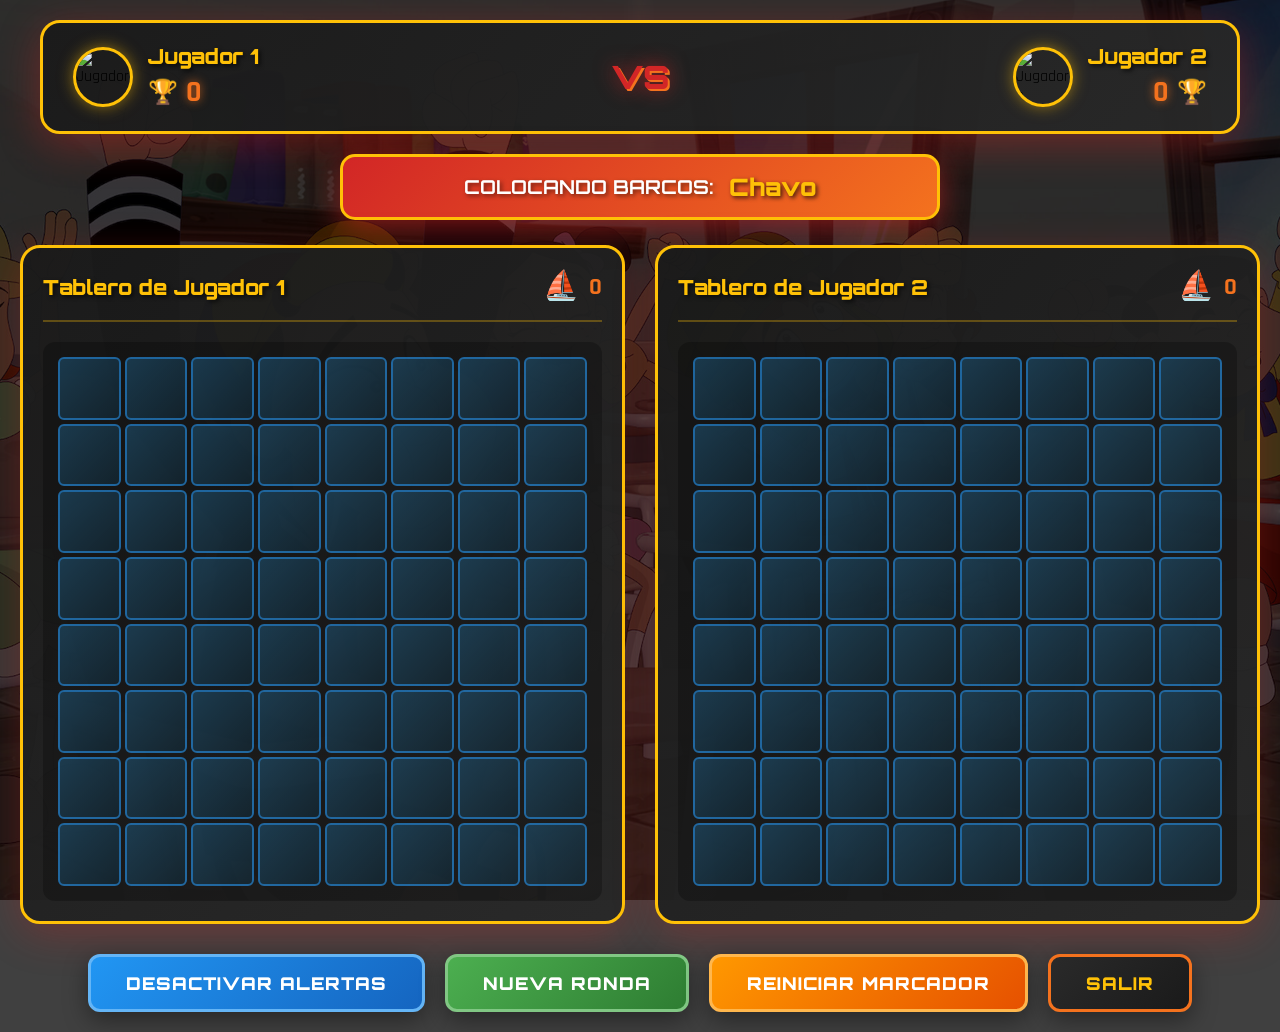
==== juego.html @ db4208f4 "Commit: Primer y único commit señores" ====
<!DOCTYPE html>
<html lang="es">

<head>
    <meta charset="UTF-8">
    <meta name="viewport" content="width=device-width, initial-scale=1.0">
    <title>Batalla Naval - CH8</title>

    <link rel="icon" type="image/x-icon" href="resources/images/logo.ico">
    <link rel="stylesheet" href="css/styles.css">
    <link rel="stylesheet" href="css/juego.css">

    <link
        href="https://fonts.googleapis.com/css2?family=Orbitron:wght@400;700;900&family=Rajdhani:wght@300;400;600;700&display=swap"
        rel="stylesheet">
</head>

<body>

    <div class="juego-container">

        <!-- Panel Superior: Marcador de Victorias -->
        <div class="marcador-victorias">
            <div class="jugador-stats jugador1-stats">
                <div class="jugador-info">
                    <div class="jugador-avatar-pequeño">
                        <img id="avatar1" src="" alt="Jugador 1">
                    </div>
                    <div class="jugador-datos">
                        <h3 id="nombreJugador1">Jugador 1</h3>
                        <div class="victorias-contador">
                            <span class="icono-trofeo">🏆</span>
                            <span id="victoriasJugador1" class="numero-victorias">0</span>
                        </div>
                    </div>
                </div>
            </div>

            <div class="vs-separator">VS</div>

            <div class="jugador-stats jugador2-stats">
                <div class="jugador-info">
                    <div class="jugador-datos">
                        <h3 id="nombreJugador2">Jugador 2</h3>
                        <div class="victorias-contador">
                            <span class="icono-trofeo">🏆</span>
                            <span id="victoriasJugador2" class="numero-victorias">0</span>
                        </div>
                    </div>
                    <div class="jugador-avatar-pequeño">
                        <img id="avatar2" src="" alt="Jugador 2">
                    </div>
                </div>
            </div>
        </div>

        <!-- Indicador de Turno Actual -->
        <div class="turno-actual">
            <div class="turno-indicator">
                <span class="texto-turno">TURNO DE:</span>
                <span id="nombreTurnoActual" class="nombre-turno">Jugador 1</span>
            </div>
        </div>

        <!-- Área de Tableros -->
        <div class="tableros-container">

            <!-- Tablero Jugador 1 -->
            <div class="tablero-wrapper">
                <div class="tablero-header">
                    <h2 id="headerJugador1">Tablero de Jugador 1</h2>
                    <div class="barcos-restantes">
                        <span>⛵</span>
                        <span id="barcosJugador1">5</span>
                    </div>
                </div>
                <div id="tableroJugador1" class="tablero"></div>
            </div>

            <!-- Tablero Jugador 2 -->
            <div class="tablero-wrapper">
                <div class="tablero-header">
                    <h2 id="headerJugador2">Tablero de Jugador 2</h2>
                    <div class="barcos-restantes">
                        <span>⛵</span>
                        <span id="barcosJugador2">5</span>
                    </div>
                </div>
                <div id="tableroJugador2" class="tablero"></div>
            </div>

        </div>

        <!-- Controles del Juego -->
        <div class="controles-juego">
            <button id="btnToggleAlertas" class="btn-control btn-toggle-alertas">
                DESACTIVAR ALERTAS
            </button>
            <button id="btnNuevaRonda" class="btn-control btn-nueva-ronda">
                NUEVA RONDA
            </button>
            <button id="btnReiniciarMarcador" class="btn-control btn-reiniciar">
                REINICIAR MARCADOR
            </button>
            <button id="btnSalir" class="btn-control btn-salir">
                SALIR
            </button>
        </div>

    </div>

    
    <script src="https://cdn.jsdelivr.net/npm/sweetalert2@11"></script>
    <script src="js/juego.js"></script>
</body>

</html>
---- css/styles.css ----
* {
  margin: 0;
  padding: 0;
  box-sizing: border-box;
}

body {
  font-family: 'Rajdhani', sans-serif;
  min-height: 100vh;
  overflow-x: hidden;
  position: relative;
}
---- css/juego.css ----
/* CONTENEDOR PRINCIPAL DEL JUEGO */
.juego-container {
    min-height: 100vh;
    background-image: url("../resources/images/config/background.jpg");
    background-size: cover;
    background-position: center;
    background-attachment: fixed;
    padding: 20px;
    position: relative;
}

.juego-container::before {
    content: '';
    position: absolute;
    top: 0;
    left: 0;
    width: 100%;
    height: 100%;
    background: rgba(0, 0, 0, 0.75);
    z-index: 0;
}

.juego-container > * {
    position: relative;
    z-index: 1;
}

/* MARCADOR DE VICTORIAS */
.marcador-victorias {
    display: flex;
    justify-content: space-between;
    align-items: center;
    max-width: 1200px;
    margin: 0 auto 20px;
    padding: 20px 30px;
    background: linear-gradient(135deg, rgba(26, 26, 26, 0.95) 0%, rgba(40, 40, 40, 0.95) 100%);
    border: 3px solid #ffc107;
    border-radius: 20px;
    box-shadow: 0 10px 40px rgba(210, 38, 38, 0.4);
}

.jugador-stats {
    flex: 1;
}

.jugador-info {
    display: flex;
    align-items: center;
    gap: 15px;
}

.jugador2-stats .jugador-info {
    flex-direction: row-reverse;
}

.jugador-avatar-pequeño {
    width: 60px;
    height: 60px;
    border-radius: 50%;
    overflow: hidden;
    border: 3px solid #ffc107;
    box-shadow: 0 0 15px rgba(255, 193, 7, 0.5);
}

.jugador-avatar-pequeño img {
    width: 100%;
    height: 100%;
    object-fit: cover;
}

.jugador-datos h3 {
    font-family: 'Orbitron', sans-serif;
    font-size: 1.3rem;
    font-weight: 900;
    color: #ffc107;
    margin: 0 0 5px 0;
    text-shadow: 2px 2px 4px rgba(0, 0, 0, 0.7);
}

.jugador2-stats .jugador-datos {
    text-align: right;
}

.victorias-contador {
    display: flex;
    align-items: center;
    gap: 8px;
    font-family: 'Rajdhani', sans-serif;
}

.jugador2-stats .victorias-contador {
    flex-direction: row-reverse;
}

.icono-trofeo {
    font-size: 1.5rem;
}

.numero-victorias {
    font-size: 1.8rem;
    font-weight: 900;
    color: #f4721e;
    text-shadow: 0 0 10px rgba(244, 114, 30, 0.8);
}

.vs-separator {
    font-family: 'Orbitron', sans-serif;
    font-size: 2rem;
    font-weight: 900;
    color: #d22626;
    text-shadow: 2px 2px 0 #f4721e, 0 0 20px rgba(210, 38, 38, 0.8);
    padding: 0 20px;
}

/* INDICADOR DE TURNO */
.turno-actual {
    max-width: 600px;
    margin: 0 auto 25px;
    padding: 15px 30px;
    background: linear-gradient(135deg, #d22626 0%, #f4721e 100%);
    border: 3px solid #ffc107;
    border-radius: 15px;
    box-shadow: 0 8px 30px rgba(210, 38, 38, 0.6);
    animation: pulse 2s ease-in-out infinite;
}

.turno-indicator {
    display: flex;
    align-items: center;
    justify-content: center;
    gap: 15px;
}

.texto-turno {
    font-family: 'Orbitron', sans-serif;
    font-size: 1.2rem;
    font-weight: 700;
    color: white;
    text-shadow: 2px 2px 4px rgba(0, 0, 0, 0.5);
}

.nombre-turno {
    font-family: 'Orbitron', sans-serif;
    font-size: 1.5rem;
    font-weight: 900;
    color: #ffc107;
    text-shadow: 2px 2px 4px rgba(0, 0, 0, 0.7);
}

@keyframes pulse {
    0%, 100% {
        box-shadow: 0 8px 30px rgba(210, 38, 38, 0.6);
    }
    50% {
        box-shadow: 0 8px 40px rgba(255, 193, 7, 0.8);
    }
}

/* TABLEROS */
.tableros-container {
    display: grid;
    grid-template-columns: repeat(2, 1fr);
    gap: 30px;
    max-width: 1400px;
    margin: 0 auto 30px;
}

.tablero-wrapper {
    background: linear-gradient(135deg, rgba(26, 26, 26, 0.95) 0%, rgba(40, 40, 40, 0.95) 100%);
    border: 3px solid #ffc107;
    border-radius: 20px;
    padding: 20px;
    box-shadow: 0 10px 40px rgba(210, 38, 38, 0.3);
}

.tablero-header {
    display: flex;
    justify-content: space-between;
    align-items: center;
    margin-bottom: 20px;
    padding-bottom: 15px;
    border-bottom: 2px solid rgba(255, 193, 7, 0.3);
}

.tablero-header h2 {
    font-family: 'Orbitron', sans-serif;
    font-size: 1.3rem;
    font-weight: 900;
    color: #ffc107;
    margin: 0;
    text-shadow: 2px 2px 4px rgba(0, 0, 0, 0.7);
}

.barcos-restantes {
    display: flex;
    align-items: center;
    gap: 10px;
    font-family: 'Rajdhani', sans-serif;
    font-size: 1.5rem;
    font-weight: 900;
    color: #f4721e;
}

.barcos-restantes span:first-child {
    font-size: 1.8rem;
}

/* TABLERO DE JUEGO */
.tablero {
    display: grid;
    gap: 4px;
    padding: 15px;
    background: rgba(0, 0, 0, 0.4);
    border-radius: 12px;
    justify-content: center;
    transition: opacity 0.3s ease;
}

.casilla {
    aspect-ratio: 1;
    min-width: 45px;
    min-height: 45px;
    background: linear-gradient(135deg, #1a4d6d 0%, #0d2635 100%);
    border: 2px solid #2196F3;
    border-radius: 6px;
    cursor: pointer;
    transition: all 0.3s ease;
    display: flex;
    align-items: center;
    justify-content: center;
    font-size: 1.5rem;
    position: relative;
    overflow: hidden;
}

.casilla::before {
    content: '';
    position: absolute;
    top: 50%;
    left: 50%;
    transform: translate(-50%, -50%);
    width: 0;
    height: 0;
    border-radius: 50%;
    background: rgba(255, 255, 255, 0.3);
    transition: all 0.4s ease;
}

.casilla:hover:not(.agua):not(.barco-hundido):not(.deshabilitada) {
    transform: scale(1.1);
    border-color: #ffc107;
    box-shadow: 0 0 20px rgba(255, 193, 7, 0.5);
}

.casilla:hover:not(.agua):not(.barco-hundido):not(.deshabilitada)::before {
    width: 100%;
    height: 100%;
}

/* CASILLA AGUA (FALLO) */
.casilla.agua {
    background: linear-gradient(135deg, #0a3d5c 0%, #042433 100%);
    border-color: #1565C0;
    cursor: not-allowed;
    animation: splashWater 0.5s ease;
}

.casilla.agua::after {
    content: '';
    width: 70%;
    height: 70%;
    background-image: url('../resources/images/game/water.png');
    background-size: contain;
    background-repeat: no-repeat;
    background-position: center;
    animation: dropIn 0.5s ease;
}

@keyframes splashWater {
    0% {
        transform: scale(1);
    }
    50% {
        transform: scale(1.2);
    }
    100% {
        transform: scale(1);
    }
}

@keyframes dropIn {
    0% {
        opacity: 0;
        transform: translateY(-20px) scale(0);
    }
    100% {
        opacity: 1;
        transform: translateY(0) scale(1);
    }
}

/* CASILLA BARCO HUNDIDO (ACIERTO) */
.casilla.barco-hundido {
    background: linear-gradient(135deg, #d22626 0%, #8b0000 100%);
    border-color: #f4721e;
    cursor: not-allowed;
    animation: explosion 0.6s ease;
    box-shadow: 0 0 20px rgba(210, 38, 38, 0.8);
}

.casilla.barco-hundido::after {
    content: '';
    width: 75%;
    height: 75%;
    background-image: url('../resources/images/game/boat.png');
    background-size: contain;
    background-repeat: no-repeat;
    background-position: center;
    animation: explode 0.6s ease;
    filter: brightness(1.2);
}

@keyframes explosion {
    0% {
        transform: scale(1);
    }
    30% {
        transform: scale(1.4);
    }
    100% {
        transform: scale(1);
    }
}

@keyframes explode {
    0% {
        opacity: 0;
        transform: scale(0) rotate(0deg);
    }
    50% {
        opacity: 1;
        transform: scale(1.5) rotate(180deg);
    }
    100% {
        opacity: 1;
        transform: scale(1) rotate(360deg);
    }
}

/* CASILLA DESHABILITADA */
.casilla.deshabilitada {
    opacity: 0.5;
    cursor: not-allowed;
    pointer-events: none;
}

/* BARCO COLOCADO (Visible solo durante colocación) */
.casilla.barco-colocado {
    background: linear-gradient(135deg, #4CAF50 0%, #2E7D32 100%);
    border-color: #81C784;
    box-shadow: 0 0 15px rgba(76, 175, 80, 0.6);
}

.casilla.barco-colocado::after {
    content: '';
    width: 70%;
    height: 70%;
    background-image: url('../resources/images/game/boat.png');
    background-size: contain;
    background-repeat: no-repeat;
    background-position: center;
    filter: brightness(1.2);
}

/* CONTROLES DEL JUEGO */
.controles-juego {
    display: flex;
    justify-content: center;
    gap: 20px;
    max-width: 1200px;
    margin: 0 auto;
    flex-wrap: wrap;
}

.btn-control {
    font-family: 'Orbitron', sans-serif;
    font-size: 1.1rem;
    font-weight: 900;
    padding: 15px 35px;
    border: 3px solid;
    border-radius: 12px;
    cursor: pointer;
    transition: all 0.3s ease;
    text-transform: uppercase;
    letter-spacing: 1px;
    box-shadow: 0 8px 25px rgba(0, 0, 0, 0.4);
}

.btn-control:active {
    transform: translateY(0);
}

.btn-toggle-alertas {
    background: linear-gradient(135deg, #2196F3 0%, #1565C0 100%);
    border-color: #64B5F6;
    color: white;
}

.btn-toggle-alertas:hover {
    transform: translateY(-3px);
    box-shadow: 0 12px 35px rgba(33, 150, 243, 0.5);
}

.btn-toggle-alertas.alertas-off {
    background: linear-gradient(135deg, #757575 0%, #424242 100%);
    border-color: #9E9E9E;
}

.btn-toggle-alertas.alertas-off:hover {
    box-shadow: 0 12px 35px rgba(117, 117, 117, 0.5);
}

.btn-nueva-ronda {
    background: linear-gradient(135deg, #4CAF50 0%, #2E7D32 100%);
    border-color: #81C784;
    color: white;
}

.btn-nueva-ronda:hover {
    transform: translateY(-3px);
    box-shadow: 0 12px 35px rgba(76, 175, 80, 0.5);
}

.btn-reiniciar {
    background: linear-gradient(135deg, #FF9800 0%, #E65100 100%);
    border-color: #FFB74D;
    color: white;
}

.btn-reiniciar:hover {
    transform: translateY(-3px);
    box-shadow: 0 12px 35px rgba(255, 152, 0, 0.5);
}

.btn-salir {
    background: linear-gradient(135deg, #2a2a2a 0%, #1a1a1a 100%);
    border-color: #f4721e;
    color: #ffc107;
}

.btn-salir:hover {
    transform: translateY(-3px);
    background: linear-gradient(135deg, #d22626 0%, #8b0000 100%);
    border-color: #ffc107;
    color: white;
    box-shadow: 0 12px 35px rgba(210, 38, 38, 0.5);
}
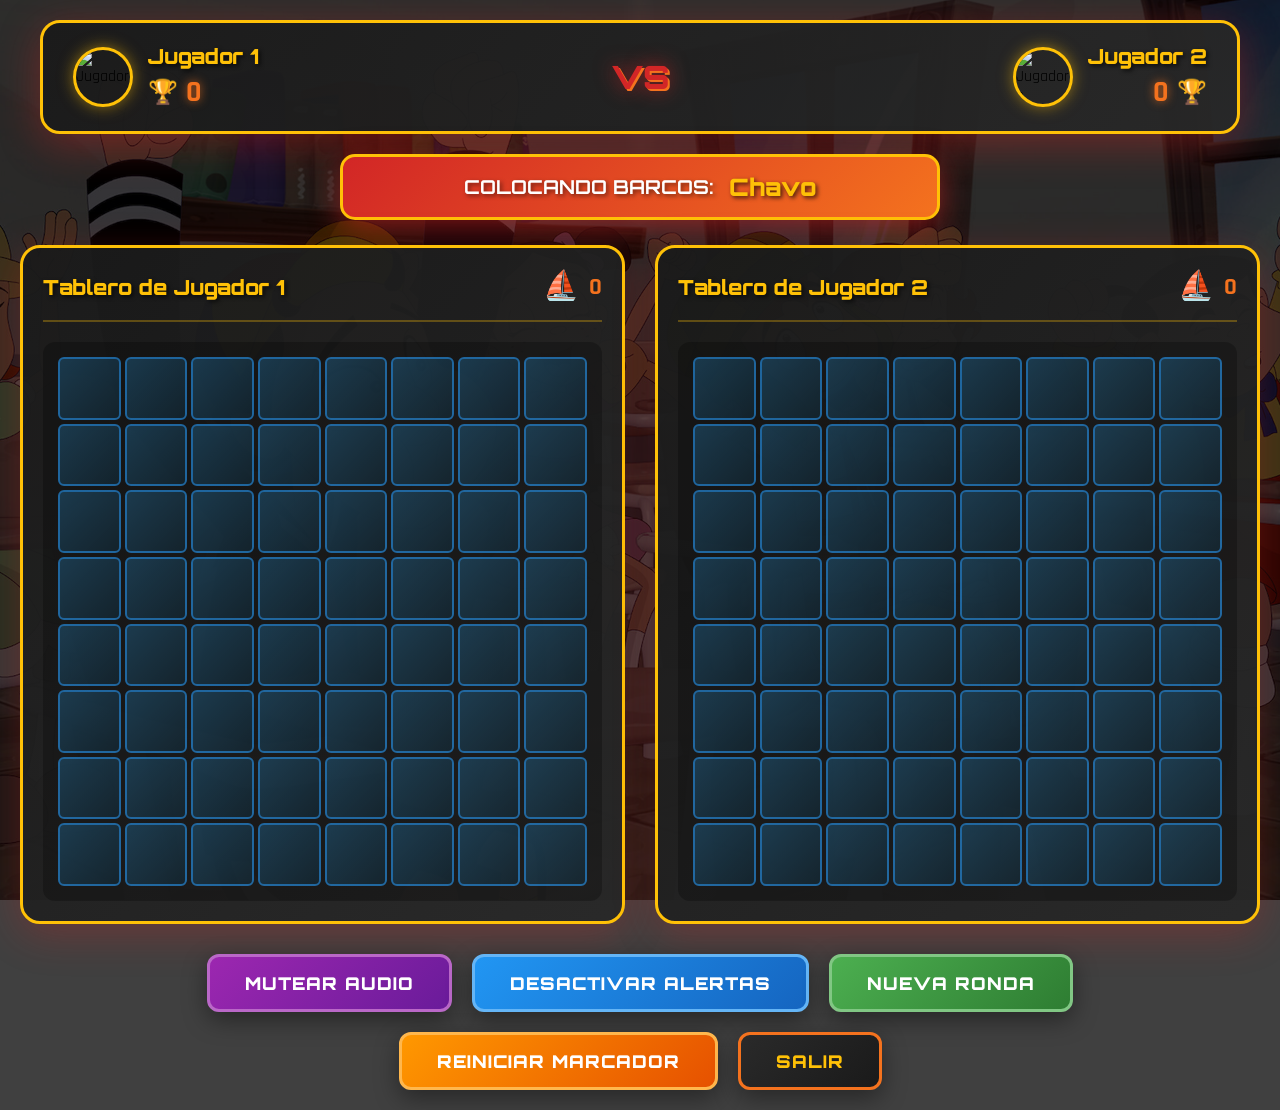
==== commit 3778ad5b: "No fue el unico commit xd || Faltan cosillas y hay mucho bug pero ya jala, así que anyways" ====
--- a/juego.html
+++ b/juego.html
@@ -93,6 +93,9 @@
 
         <!-- Controles del Juego -->
         <div class="controles-juego">
+            <button id="btnToggleAudio" class="btn-control btn-toggle-audio">
+                MUTEAR AUDIO
+            </button>
             <button id="btnToggleAlertas" class="btn-control btn-toggle-alertas">
                 DESACTIVAR ALERTAS
             </button>
@@ -108,7 +111,6 @@
         </div>
 
     </div>
-
     
     <script src="https://cdn.jsdelivr.net/npm/sweetalert2@11"></script>
     <script src="js/juego.js"></script>
--- a/css/juego.css
+++ b/css/juego.css
@@ -20,7 +20,7 @@
     z-index: 0;
 }
 
-.juego-container > * {
+.juego-container>* {
     position: relative;
     z-index: 1;
 }
@@ -148,9 +148,12 @@
 }
 
 @keyframes pulse {
-    0%, 100% {
+
+    0%,
+    100% {
         box-shadow: 0 8px 30px rgba(210, 38, 38, 0.6);
     }
+
     50% {
         box-shadow: 0 8px 40px rgba(255, 193, 7, 0.8);
     }
@@ -280,9 +283,11 @@
     0% {
         transform: scale(1);
     }
+
     50% {
         transform: scale(1.2);
     }
+
     100% {
         transform: scale(1);
     }
@@ -293,6 +298,7 @@
         opacity: 0;
         transform: translateY(-20px) scale(0);
     }
+
     100% {
         opacity: 1;
         transform: translateY(0) scale(1);
@@ -324,9 +330,11 @@
     0% {
         transform: scale(1);
     }
+
     30% {
         transform: scale(1.4);
     }
+
     100% {
         transform: scale(1);
     }
@@ -337,10 +345,12 @@
         opacity: 0;
         transform: scale(0) rotate(0deg);
     }
+
     50% {
         opacity: 1;
         transform: scale(1.5) rotate(180deg);
     }
+
     100% {
         opacity: 1;
         transform: scale(1) rotate(360deg);
@@ -400,6 +410,27 @@
     transform: translateY(0);
 }
 
+/* BOTÓN TOGGLE AUDIO */
+.btn-toggle-audio {
+    background: linear-gradient(135deg, #9C27B0 0%, #6A1B9A 100%);
+    border-color: #BA68C8;
+    color: white;
+}
+
+.btn-toggle-audio:hover {
+    transform: translateY(-3px);
+    box-shadow: 0 12px 35px rgba(156, 39, 176, 0.5);
+}
+
+.btn-toggle-audio.audio-muted {
+    background: linear-gradient(135deg, #424242 0%, #212121 100%);
+    border-color: #757575;
+}
+
+.btn-toggle-audio.audio-muted:hover {
+    box-shadow: 0 12px 35px rgba(66, 66, 66, 0.5);
+}
+
 .btn-toggle-alertas {
     background: linear-gradient(135deg, #2196F3 0%, #1565C0 100%);
     border-color: #64B5F6;
